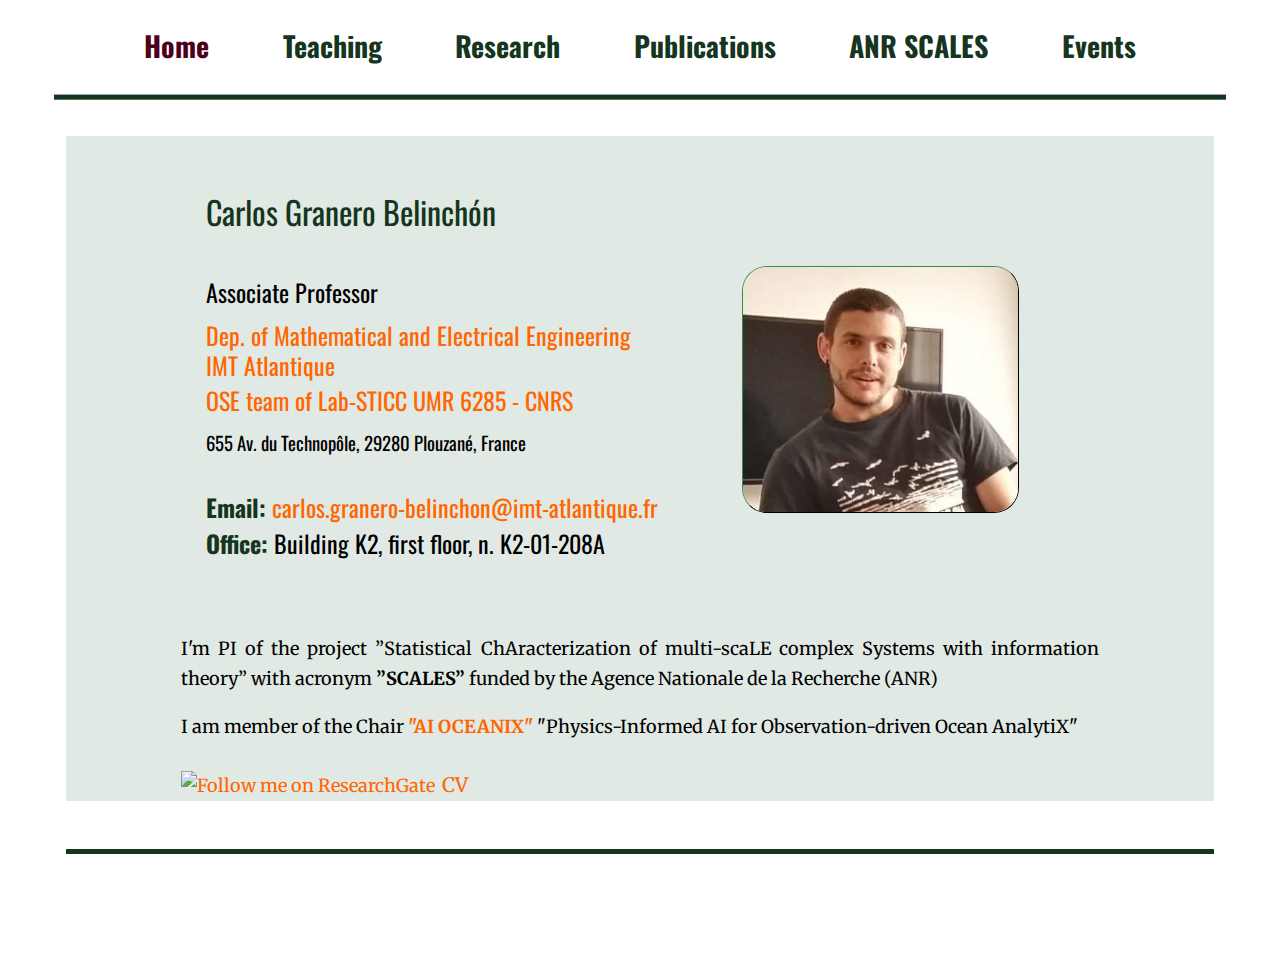
==== index.html @ 741f10d5 "Initial commit" ====
<!DOCTYPE html>
<html lang="en">
<head>

	<title>Home page of Carlos Granero Belinch&oacute;n</title>

	<meta name="viewport" content="width=device-width, initial-scale=1">
	<meta charset="utf-8">

	<link rel="stylesheet"  href="css/hor_ul.css">
	<link rel="stylesheet"  href="css/style.css">
	<link rel="stylesheet"  href="css/video.css">
	<link rel="stylesheet"  href="css/box.css">
	<link rel="stylesheet"  href="css/top.css">
	<link rel="stylesheet"  href="css/panel.css">
	<link rel="stylesheet"  href="css/demo.css">
	<!--<link rel="stylesheet"  href="css/drop.css">-->
	<script src="js/drop.js"></script>
	<script src="js/video.js"></script>
	<script src="https://ajax.googleapis.com/ajax/libs/jquery/3.2.1/jquery.min.js"></script>
	<script src="https://maxcdn.bootstrapcdn.com/bootstrap/3.3.7/js/bootstrap.min.js"></script>
	<link rel="icon" href="img/IMTlogo.png">

</head>

<body>



	<div class='top_innerhtml'>

		<div class="container-fluid center">
			<div class="row" style="height: 2em"></div>
			<div class="row">
				<h1><b>
					<a href="index.html" style="line-height: 35px; color:#4d0019;">Home</a>
					<span style="display:inline-block; width: 5%;"></span>
					<a href="teaching.html" style="line-height: 35px">Teaching</a>
					<span style="display:inline-block; width: 5%;"></span>
					<a href="research.html" style="line-height: 35px">Research</a>
					<span style="display:inline-block; width: 5%;"></span>
					<a href="publications.html" style="line-height: 35px">Publications</a>
					<span style="display:inline-block; width: 5%;"></span>
					<a href="ANR.html" style="line-height: 35px">ANR SCALES</a> 
					<span style="display:inline-block; width: 5%;"></span>

					<a href="events.html" style="line-height: 35px">Events</a>
				</b></h1>

			</div>
		</div>
	</div>




	<div class="container-fluid">

		<div class="row"  style="  margin-bottom: 2em;   border-bottom: 5px solid #163520;">

			<div class="col-sm-1 col-xs-0"></div>

			<div class="col-sm-10 col-xs-12  text-center-sm  left"  style="margin-bottom: 3em;">

				<div class="demo" style="background-color: #E1E9E4">

					<div class="row"  >
						<span style="display:block; height: 10px;"></span>
						<img class="imgr" src="img/a2.jpg" style="max-width:30%;margin-bottom: 2em" alt="Carlos Granero-Belinch&oacute;n" /> 


						<div class="pr">

							<h1  style="line-height: 40px; color: #163520">Carlos Granero Belinch&oacute;n</h1>

							<span style="display:block; height: 10px;"></span>

							<h2>Associate Professor</h2>

							<h2 style="line-height: 30px">

								<a href="https://www.imt-atlantique.fr/en/about/departments/mathematical-electrical-engineering/" target="_blank" >Dep.  of Mathematical and Electrical Engineering <br> IMT Atlantique</a>
								<span style="display:block; height: 5px;"></span>
								<a href="https://labsticc.fr/en/teams/ose-observations-signal-environnement-/" target="_blank" >OSE team of Lab-STICC UMR 6285 - CNRS</a>
							</h2>
							<h3> 655 Av. du Technop&ocirc;le, 29280 Plouzan&eacute;, France
							</h3>

							<span style="display:block; height: 10px;"></span>


							<h2>
								<strong style="color:#163520">Email:</strong> <a href="mailto:carlos.granero-belinchon@imt-atlantique.fr?Subject=" target="_top">carlos.granero-belinchon@imt-atlantique.fr </a>
							</h2>
							<!--<strong style="color:#00334d">Phone:</strong> </br>-->
							<h2>
								<strong style="color:#163520">Office:</strong> Building K2, first floor, n. K2-01-208A
								<span style="display:block; height: 10px;"></span>
							</h2>
							<!--<strong style="color:#00334d">Ricevimento studenti:</strong> -->


							

<span style="display:block; height: 10px;"></span>
</div>
<div class="row">
	<div class="col-sm-1  col-xs-0"></div>

	<div class="col-sm-10  col-xs-12"  style="display:inline-block;">

		<p>I'm PI of the project ”Statistical ChAracterization of multi-scaLE complex Systems with information theory” with acronym <b>”SCALES”</b> funded by the Agence Nationale de la Recherche (ANR)</p>
		
			<p>I am member of the Chair <a href="https://cia-oceanix.github.io/"><b>"AI OCEANIX"</b></a> "Physics-Informed AI for Observation-driven Ocean AnalytiX" </p>

			<span style="display:block; height: 10px;"></span>


			<p style="display:inline"> 
				

				
				<a target="_blank" title="Carlos Granero-Belinchón" href="https://www.researchgate.net/profile/Carlos-Granero-Belinchon/"><img src="https://www.researchgate.net/images/public/profile_share_badge.png" alt="Follow me on ResearchGate" style="width: 150px" ></a> 

				<span style="display:inline; width: 16%;"></span>

				<!--<a target="_blank" href="files/arbol.pdf" class="link"><img src="img/tree.gif" style="width: 40px" alt="Mathematical Genealogy Project">My Mathematical Genealogy Tree</a> 
				<span style="display:inline; width: 6%;"></span>-->


				<a class="link" target="_blank" href="files/Granero_CV.pdf">CV</a>
			</p>

			<span style="display:inline; width: 6%;"></span>

		</div>

		<div class="col-sm-1  col-xs-0"></div>

	</div>
</div>



</div>

</div>

<div class="col-sm-1  col-xs-0"></div>


</div>


</div>


</body>
</html>
---- css/hor_ul.css ----
.table {
	display: table;   /* Allow the centering to work */
	margin-left: 0;
	width: 100%;
}

ul.horizontal-list {
	width: 100%;
	list-style: none;
	margin-left: 0;
}

ul.horizontal-list li {
	display: inline;
	width: 100%;
}

ol.horizontal-list {
	width: 100%;
	list-style: upper-latin;
}
ol.horizontal-list li {
	display: inline;
	width: 100%;
}
---- css/style.css ----
@import url(https://fonts.googleapis.com/css?family=Merriweather:400,400italic,900,900italic);
@import url(https://fonts.googleapis.com/css?family=Oswald);
@import url(font-awesome/css/font-awesome.css);

body {

    background-color:white;
    background-attachment: fixed;
    padding:5%;
    margin-left: 2px;margin-right: 2px;
    line-height: 100%;
    font-family: 'Merriweather', serif;
}

h1, h2, h3, h4, h5, h6 {
    font-family: 'Oswald', sans-serif;
    font-weight: normal;
} 

.b_accordion{
    color:#4d0019;font-size: 25px;font-family: 'Oswald', sans-serif;
}

p{
    text-align: justify;
    line-height: 30px;
    font-size: 18px;
}

a {
    text-decoration: none;
    color: #FF6600;
}

a:hover {
    text-decoration: underline;
}



a.link:hover {
    text-decoration: underline;
}

a.link{
    text-decoration: none;
    color: #FF6600;
    font-size: 20px;
    padding-right: 3px;
    padding-left: 3px;

}


a.research:hover {
    text-decoration: underline;
}

a.research{
    text-decoration: none;
    color:  #2B7A02; /* #000066; */
    padding-right: 3px;
    padding-left: 3px;

}

a.dida{
    text-decoration: none;
    color: #163520;       /*00334d*/
    padding-right: 3px;
    padding-left: 3px;
    line-height: 1.3;
}

a.dida:hover{
    text-decoration: underline;
    line-height: 1.3;
}




.imgr { 
  float: right;
  margin-right: 5em; 
  margin-top: 7.5em;
  border: 1.5px solid #163520;  /*00334d*/
  border-radius: 25px 25px 25px  25px;
  border-style: outset;
}


.center{
    text-align: center;
}

.left{
    text-align: left;
}

@media screen and (max-width: 1024px) {   /* phone */
  .imgr,.eq {
    display: none;
}
}


ul.teaching li
{
  margin: 50px 0;
  list-style: none;
}




@media (max-width: 1024px) {
    .text-center-sm {
        text-align: center;
    }
    .text-left-sm {
        text-align: left;
    }
    .text-right-sm {
        text-align: right;
    }
}


/* Medium devices (desktops, 992px and up) */    
@media (min-width: 1024px) {
    .text-center-md {
        text-align: center;
    }
    .text-left-md {
        text-align: left;
    }
    .text-right-md {
        text-align: right;
    }
}


ol{ line-height:30px;
}
---- css/video.css ----
@media screen and (min-width: 1024px) { 
    #videoarea1,#videoarea2 {
        float:left;
        width:50%;
        border:3px solid #163520;       /*00334d*/
    }
}

@media screen and (max-width: 1024px) { 
    #videoarea1,#videoarea2 {
        float:center;
        width:90%;
        padding-left: 5%;
        padding-right: 5%;    
        border:3px solid #163520;       /*00334d*/
        
    }
}

/* %%%%%%%%%%%%%%%%%%%%%%%%%%%%%%%%%%%%%%%%%%%%%%%%%%%%%%%%%%%%%%%%%%% */
/* %%%%%%%%%%%%%%%%%%%%%%%%%%%%%%%%%%%%%%%%%%%%%%%%%%%%%%%%%%%%%%%%%%% */

/*
@media screen and (min-width: 1024px) { 
    #videoarea2{
      width:80%;
     border:3px solid #00334d;
     text-align:center;
 }
}

@media screen and (max-width: 1024px) { 
    #videoarea2 {
     width:90%;
     border:3px solid #00334d;
 }
 }*/

 /* %%%%%%%%%%%%%%%%%%%%%%%%%%%%%%%%%%%%%%%%%%%%%%%%%%%%%%%%%%%%%%%%%%% */
 /* %%%%%%%%%%%%%%%%%%%%%%%%%%%%%%%%%%%%%%%%%%%%%%%%%%%%%%%%%%%%%%%%%%% */

 @media screen and (min-width: 1024px) { 
    #videoarea3,#videoarea4,#videoarea5,#videoarea6,#videoarea7,#videoarea8{
       display: inline-block;
       width:80%;
       border:3px solid #163520;       /*00334d*/
   }
}

@media screen and (max-width: 1024px) { 
    #videoarea3,#videoarea4,#videoarea5,#videoarea6,#videoarea7,#videoarea8 {
       width:90%;
       border:3px solid #163520;       /*00334d*/
   }
}


/* %%%%%%%%%%%%%%%%%%%%%%%%%%%%%%%%%%%%%%%%%%%%%%%%%%%%%%%%%%%%%%%%%%% */
/* %%%%%%%%%%%%%%%%%%%%%%%%%%%%%%%%%%%%%%%%%%%%%%%%%%%%%%%%%%%%%%%%%%% */
/* %%%%%%%%%%%%%%%%%%%%%%%%%%%%%%%%%%%%%%%%%%%%%%%%%%%%%%%%%%%%%%%%%%% */
/* %%%%%%%%%%%%%%%%%%%%%%%%%%%%%%%%%%%%%%%%%%%%%%%%%%%%%%%%%%%%%%%%%%% */


#playlist1,#playlist2  {
    display:table;
    line-height: 30px;
    padding-top:0%; 
    padding-left:2%;
    float: right;

}

#playlist1,#playlist2  li{
    cursor:pointer;
    list-style-type: none;
    width: 100%;
    text-decoration: none;
    color: #FF6600;
}

#playlist1,#playlist2  li:hover{
    text-decoration: none;}

    @media screen and (min-width: 1024px) { 
        #playlist1,#playlist2  {
           padding-left: -10%;
           float: right;
       }

       #playlist1,#playlist2  li{
        text-align: left;
    }

}

    @media screen and (max-width: 1024px) { 
        #playlist1,#playlist2  {
           padding-left: -10%;
           float: left;
       }

       #playlist1,#playlist2  li{
        text-align: left;
    }

}


/* %%%%%%%%%%%%%%%%%%%%%%%%%%%%%%%%%%%%%%%%%%%%%%%%%%%%%%%%%%%%%%%%%%% */
/* %%%%%%%%%%%%%%%%%%%%%%%%%%%%%%%%%%%%%%%%%%%%%%%%%%%%%%%%%%%%%%%%%%% */

#playlist2  li{
    cursor:pointer;
    list-style-type: none;
    width: 100%;
    text-decoration: none;
    color: #FF6600;
}

#playlist2  li:hover{
    text-decoration: none;}

    @media screen and (max-width: 1024px) { 
        #playlist2  {
           padding-left: -10%;
           float: left;
       }

       #playlist2  li{
        text-align: left;
    }

}


#playlist3,#playlist4,#playlist5,#playlist6,#playlist7,#playlist8   {
    display:table;
    line-height: 30px;
    margin-left: : 0px;
    width: 90%;
    text-align: center;
}

#playlist3,#playlist4,#playlist5,#playlist6,#playlist7,#playlist8  li{
    cursor:pointer;
    list-style-type: none;
    color: #FF6600;
}

#playlist3,#playlist4,#playlist5,#playlist6,#playlist7,#playlist8  li:hover{
    {
        text-decoration: underline ; 
    }

    /* %%%%%%%%%%%%%%%%%%%%%%%%%%

#playlist3  {
    display:table;
    line-height: 30px;
    margin-left: : 0px;
    width: 90%;
    text-align: center;
}

#playlist3 li{
    cursor:pointer;
    list-style-type: none;
    color: #FF6600;
}

#playlist3 li:hover{
    {
        color: #FF6600; 
    }
    %%%%%%%%%%%%%%%%%%%%%%%%%%%%%%%%%%%%%%%%% */

    /* %%%%%%%%%%%%%%%%%%%%%%%%%%%%%%%%%%%%%%%%%%%%%%%%%%%%%%%%%%%%%%%%%%% */


    #playlist4,#playlist5,#playlist6,#playlist7,#playlist8,#playlist9,#playlist10 {
        display:table;
        line-height: 30px;
        margin-left: : 0px;
        width: 90%;
        text-align: left;
    }

    #playlist4,#playlist5,#playlist6,#playlist7,#playlist8,#playlist9,#playlist10 li{
        cursor:pointer;
        list-style-type: none;
        color: #FF6600;
    }

    #playlist4,#playlist5,#playlist6,#playlist7,#playlist8,#playlist9,#playlist10 li:hover{
        {
            color: #FF6600; 
            text-decoration: underline;
        }





    /*@media screen and (max-width: 768px) {    
        #playlist2,#playlist3,#playlist4,#playlist5,#playlist6,#playlist7,#playlist8,#playlist9,#playlist10 {

            margin: 0px;
            text-align: left;
            width: 90%;

        }


        }*/
---- css/box.css ----
.box {
	float: center;
	width: 100%;
	margin: 25px;
	border: 1px solid rgba(0, 0, 0, .2);
}



.wine {
	background: #ae163e;
}
---- css/top.css ----
.top_innerhtml {
  position: fixed;
  left: 50%;
  top: 2em;
  -ms-transform: translate(-50%, -50%);
  -moz-transform: translate(-50%, -50%);
  -webkit-transform: translate(-50%, -50%);
  transform: translate(-50%, -50%);
  width: 90%;
  min-height: 5em;
  padding: 10px;
  background-color: white;
  border-bottom: 5px solid #163520;       /*00334d*/
  /*border: 5px solid #CCC;*/
  z-index: 200;
  /*box-shadow: #000 0 2px 18px;*/
  text-align: center;

}



@media screen and (max-width: 768px) {   /* pc tablet */
 .top_innerhtml {
   margin-top:3em;


 }
}

.top_innerhtml a {
  float:  center;
  color: #163520;       /*00334d*/
  text-align: center;
  text-decoration: none;
  font-size: 28px;
  font-family: "Oswald";
}

.top_innerhtml a:hover {
  color: #4d0019;
}
---- css/panel.css ----
div.transbox {
  margin: 0em;
  background-color: #ffffff;
  border: .4em solid black;
  opacity: 0.6;
  filter: alpha(opacity=60); /* For IE8 and earlier */
}


button.accordion {
  color:#000;
  background-color:  #E1E9E4 ; /*#D6E3F2*/
  cursor: pointer;
  padding-left: 15px;
  padding-right: 15px;
  width: 100%;
  border: none;
  text-align: left;
  outline: none;
  font-size: 18px;
  transition: 0.4s;
  font-family: 'Merriweather', serif;
  line-height: 30px;
  margin-bottom: 1em;
}

button.accordion.active, button.accordion:hover {
  color:#000;
  background-color:rgba(255, 255, 255, 0.5); 
}

div.panel {
  display: none;
  width: 100%;
  padding-right: 5px;
  padding-left: 5px;
  color:#000;
  background-color: rgba(255, 255, 255, 0.3);
  padding-bottom: 2%;
}

div.panel.active {
  margin-bottom: 3em;
}
---- css/demo.css ----
.demo:after { content: ''; clear: both; visibility: hidden;       background-color: white;
}
.demo2:after { content: ''; clear: both; visibility: hidden;      background-color: white;
}/* blue*/
.demo3:after { content: ''; clear: both; visibility: hidden;      background-color: white;
}/* blue*/

.pr,.pr2   { overflow: hidden }


@media screen and (min-width: 1024px) {   /* pc tablet*/
  .pr {
    width: 50%;
    margin: 25px;
  }
}

@media screen and (min-width: 1024px) {   /* pc tablet*/
  .pr2 {
    width: 100%;
  }
}

@media screen and (min-width: 1024px) {   /* pc tablet */
 .demo {
   margin-top:4em;
   padding-right: 10%;
   padding-left: 10%;
   padding-top: 0%;
   background-color: white;
   padding-bottom: 0%;
   }/* blue*/
 }

 @media screen and (min-width: 1024px) {   /* pc tablet */
  .demo2  {
   margin-top:4em;
   margin-left: 5em;
   margin-right: 5em;
   background-color: white;

 }
 }/* blue*/

 @media screen and (min-width: 1024px) {   /* pc tablet */
  .demo3  {
   margin-top:0em;
   margin-left: 5em;
   margin-right: 5em;
   background-color: white;

 }
 }/* blue*/

 

 @media screen and (max-width: 1024px) {   /* phone */
  .pr {
    width: 100%;
  }
}

@media screen and (max-width: 1024px) {   /* phone */
  .demo,.demo2 {
   margin-top:6.5em;

   background-color: white;}
   }/* red*/

   @media screen and (max-width: 768px) {   /* phone */
    .demo,.demo2 {
     margin-top:10em;
     background-color: white;

   }
}/* green*/
---- css/drop.css ----
.dropbtn {
    background-color: blue;
    color: red;
    padding: 16px;
    font-size: 28px;
    border: none;
    cursor: pointer;
    font-family: "Times New Roman", Times, serif;
}

.dropbtn:hover, .dropbtn:focus {
    background-color: none;
    color: green;
    font-family: "Times New Roman", Times, serif;
}

.dropdown {
    position: relative;
    display: inline-block;
}

.dropdown-content {
    display: none;
    position: absolute;
    /*background-color: #f9f9f9;*/
    min-width: 320px;
    overflow: auto;
    /*box-shadow: 0px 8px 16px 0px rgba(0,0,0,0.2);*/
    z-index: 1;
    background-color: blue;
    border-bottom: 5px solid red;
        border-right: 5px solid red;
    border-left: 5px solid red;


}

.dropdown-content a {
    color: black;
    padding: 12px 16px;
    font-size: 25px;
    text-decoration: none;
    display: inline-block;
    font-family: "Times New Roman", Times, serif;
 }

.dropdown a:hover {color: purple;
font-family: "Times New Roman", Times, serif;}

.show {display:block;}

@media screen and (max-width: 776px) {
  .dropdown-content a {
    display: block;
    text-align: left;
   }
}
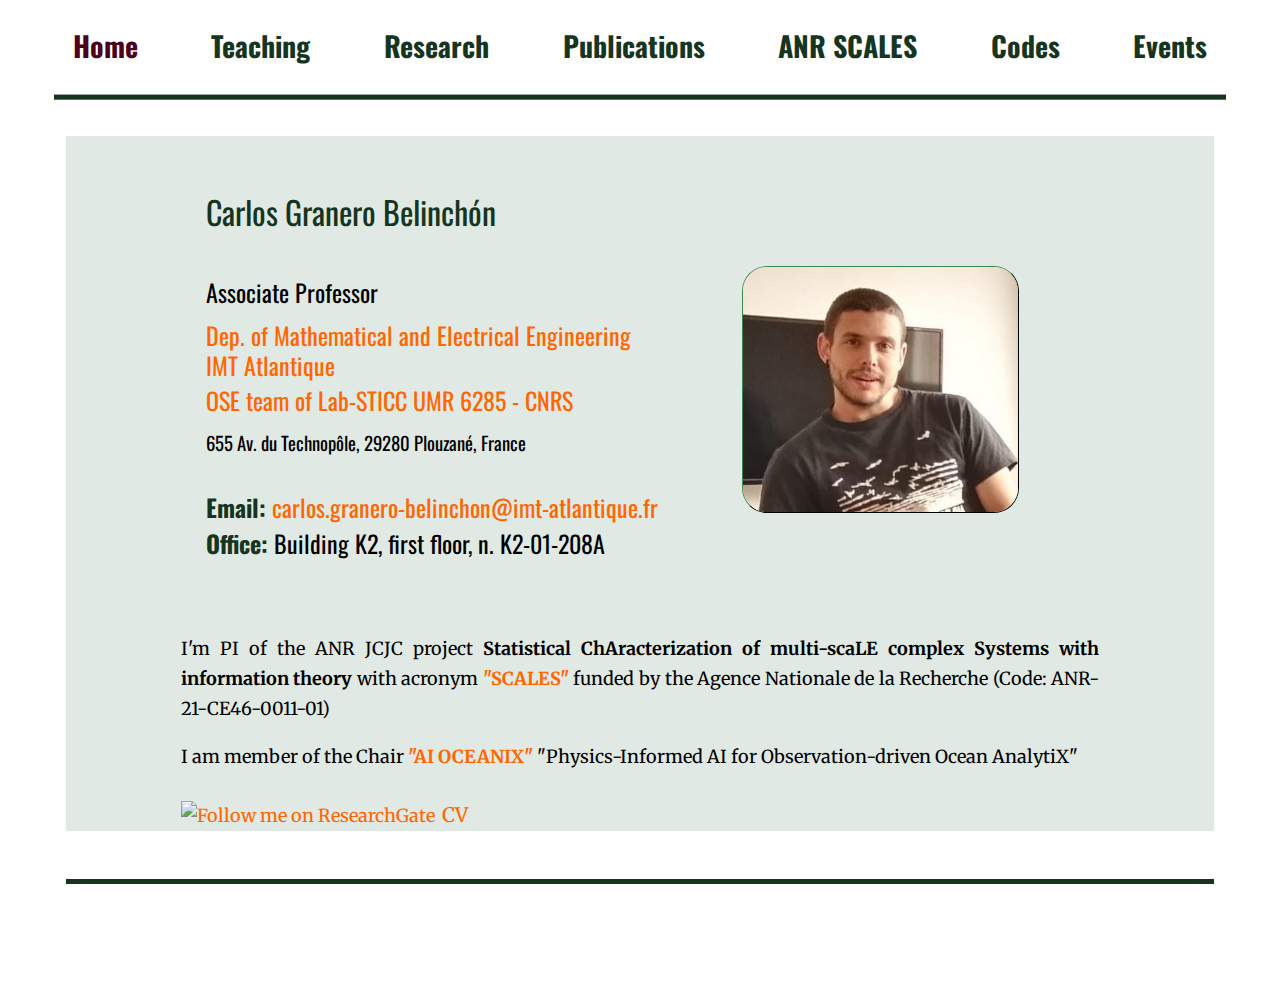
==== commit 7a1ff7f5: "Update" ====
--- a/index.html
+++ b/index.html
@@ -43,7 +43,8 @@
 					<span style="display:inline-block; width: 5%;"></span>
 					<a href="ANR.html" style="line-height: 35px">ANR SCALES</a> 
 					<span style="display:inline-block; width: 5%;"></span>
-
+                    <a href="codes.html" style="line-height: 35px">Codes</a> 
+					<span style="display:inline-block; width: 5%;"></span>
 					<a href="events.html" style="line-height: 35px">Events</a>
 				</b></h1>
 
@@ -109,7 +110,7 @@
 
 	<div class="col-sm-10  col-xs-12"  style="display:inline-block;">
 
-		<p>I'm PI of the project ”Statistical ChAracterization of multi-scaLE complex Systems with information theory” with acronym <b>”SCALES”</b> funded by the Agence Nationale de la Recherche (ANR)</p>
+		<p>I'm PI of the ANR JCJC project <b>Statistical ChAracterization of multi-scaLE complex Systems with information theory</b> with acronym <a href="ANR.html"><b>"SCALES"</b></a> funded by the Agence Nationale de la Recherche (Code: ANR-21-CE46-0011-01)</p>
 		
 			<p>I am member of the Chair <a href="https://cia-oceanix.github.io/"><b>"AI OCEANIX"</b></a> "Physics-Informed AI for Observation-driven Ocean AnalytiX" </p>
 
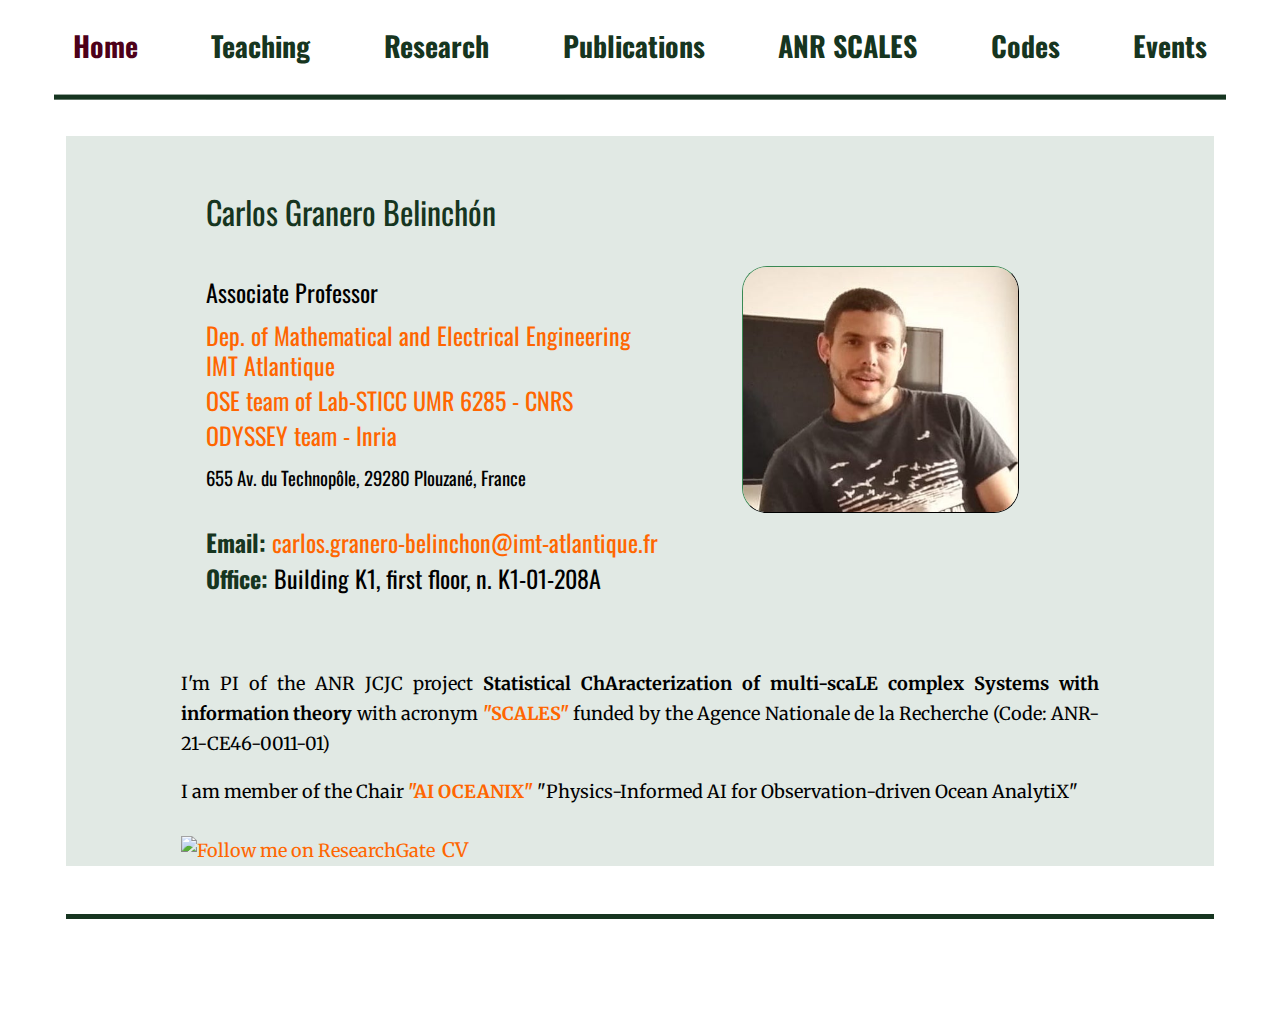
==== commit b138d58a: "update" ====
--- a/index.html
+++ b/index.html
@@ -82,7 +82,9 @@
 
 								<a href="https://www.imt-atlantique.fr/en/about/departments/mathematical-electrical-engineering/" target="_blank" >Dep.  of Mathematical and Electrical Engineering <br> IMT Atlantique</a>
 								<span style="display:block; height: 5px;"></span>
-								<a href="https://labsticc.fr/en/teams/ose-observations-signal-environnement-/" target="_blank" >OSE team of Lab-STICC UMR 6285 - CNRS</a>
+								<a href="https://labsticc.fr/en/teams/ose" target="_blank" >OSE team of Lab-STICC UMR 6285 - CNRS</a>
+								<span style="display:block; height: 5px;"></span>
+								<a href="https://team.inria.fr/odyssey/" target="_blank" >ODYSSEY team - Inria</a>
 							</h2>
 							<h3> 655 Av. du Technop&ocirc;le, 29280 Plouzan&eacute;, France
 							</h3>
@@ -95,7 +97,7 @@
 							</h2>
 							<!--<strong style="color:#00334d">Phone:</strong> </br>-->
 							<h2>
-								<strong style="color:#163520">Office:</strong> Building K2, first floor, n. K2-01-208A
+								<strong style="color:#163520">Office:</strong> Building K1, first floor, n. K1-01-208A
 								<span style="display:block; height: 10px;"></span>
 							</h2>
 							<!--<strong style="color:#00334d">Ricevimento studenti:</strong> -->
